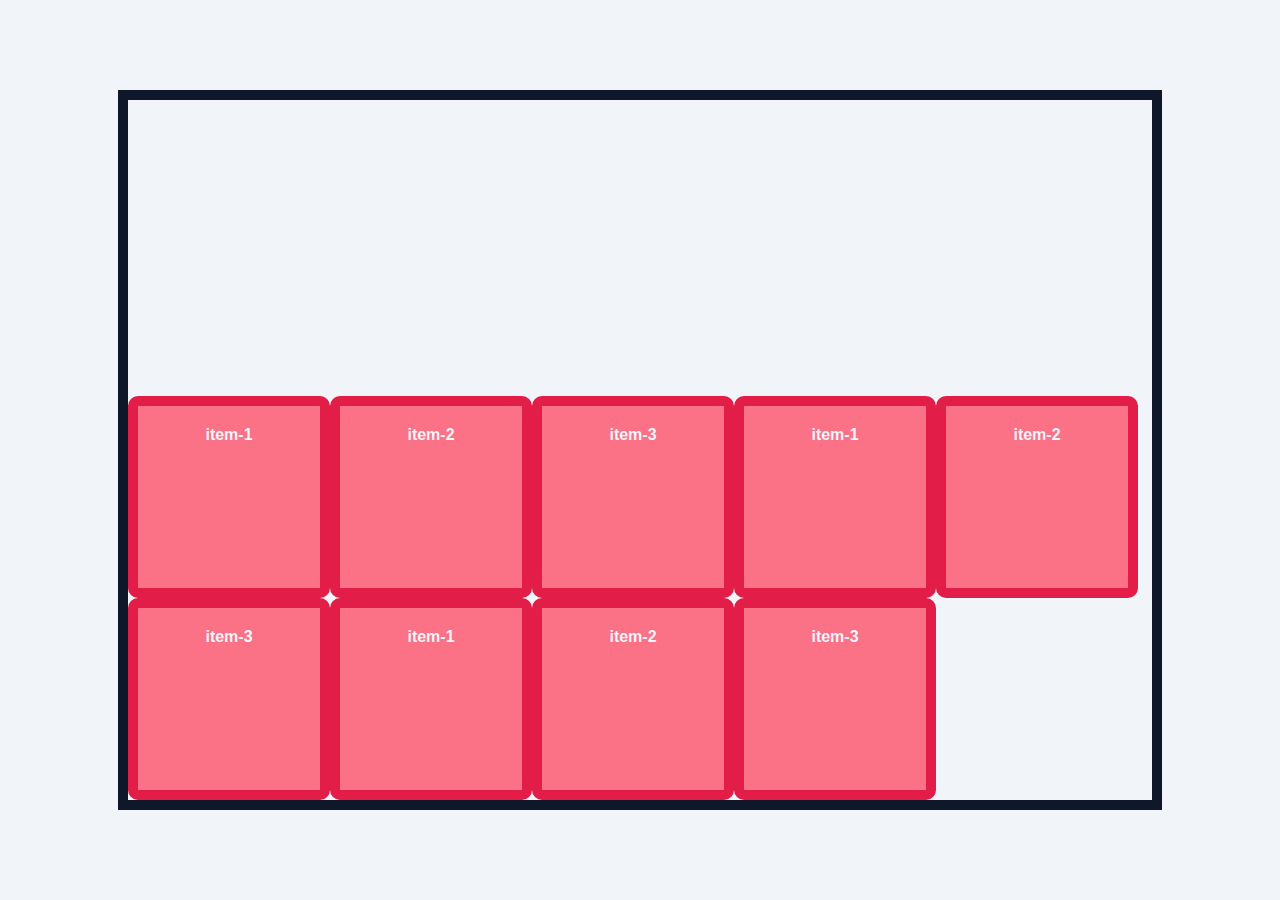
==== index.html @ e8972051 "new: everything" ====
<!DOCTYPE html>
<html lang="en">
<head>
    <meta charset="UTF-8">
    <meta name="viewport" content="width=device-width, initial-scale=1.0">
    <title>Flexbox</title>
    <link rel="stylesheet" href="style.css">
</head>
<body>
    <div class="container">
        <div class="item item-1">item-1</div>
        <div class="item item-2">item-2</div>
        <div class="item item-3">item-3</div>
        <div class="item item-4">item-1</div>
        <div class="item item-5">item-2</div>
        <div class="item item-6">item-3</div>
        <div class="item item-7">item-1</div>
        <div class="item item-8">item-2</div>
        <div class="item item-9">item-3</div>
    </div>
</body>
</html>
---- style.css ----
:root{
    --clr-dark: #0f172a ;    
    --clr-light:#f1f5f9;    
    --clr-accent: #e11d48 ;    
}

*,
*::before
*::after{
    box-sizing: border-box;
}

body{
    margin: 0;
    padding: 0;
    line-height: 1.6;
    word-spacing: 1.4px;
    font-family: "Roboto", sans-serif;
    color: var(--clr-dark);
    background-color: var(--clr-light);
    display: flex;
    justify-content: center;
    align-items: center;
    height: 100vh;
}

.container{
    width: 80%;
    height: 700px;
    margin: 0 auto;
    border: 10px solid var(--clr-dark);
}

.item{
    width: 150px;
    height: 150px;
    background-color: #fb7185;
    padding: 1rem;
    font-weight: 700;
    color: var(--clr-light);
    text-align: center;
    border: 10px solid var(--clr-accent);
    border-radius: 10px;
}

.container{
    display: flex;
    /*flex-direction: column;
    justify-content: space-evenly;
    align-items: baseline; */
    flex-wrap: wrap;
    align-content: flex-end;
}

.item-1{

}
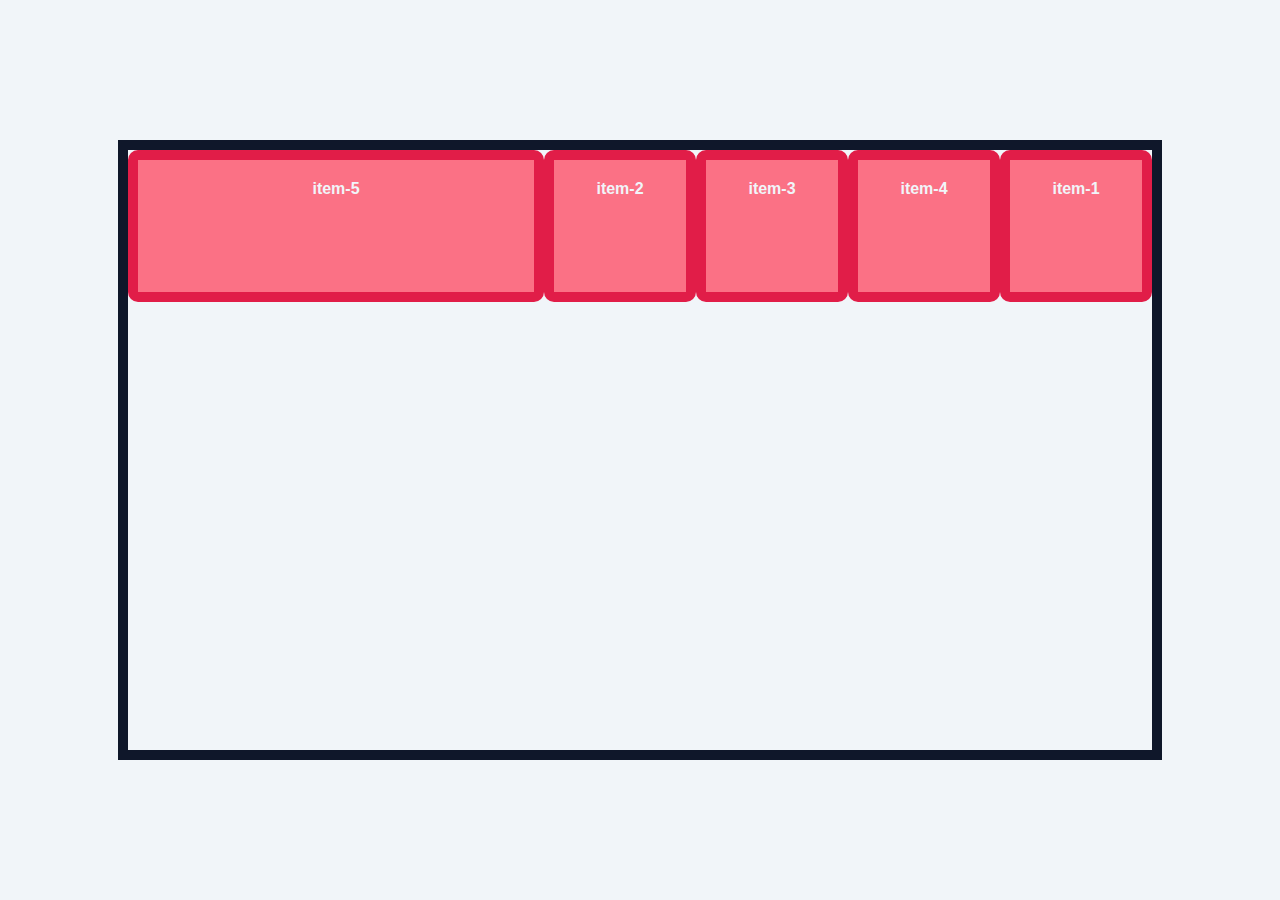
==== commit ec3e591a: "updated: css" ====
--- a/index.html
+++ b/index.html
@@ -11,12 +11,8 @@
         <div class="item item-1">item-1</div>
         <div class="item item-2">item-2</div>
         <div class="item item-3">item-3</div>
-        <div class="item item-4">item-1</div>
-        <div class="item item-5">item-2</div>
-        <div class="item item-6">item-3</div>
-        <div class="item item-7">item-1</div>
-        <div class="item item-8">item-2</div>
-        <div class="item item-9">item-3</div>
+        <div class="item item-4">item-4</div>
+        <div class="item item-5">item-5</div>
     </div>
 </body>
 </html>--- a/style.css
+++ b/style.css
@@ -26,14 +26,14 @@
 
 .container{
     width: 80%;
-    height: 700px;
+    height: 600px;
     margin: 0 auto;
     border: 10px solid var(--clr-dark);
 }
 
 .item{
-    width: 150px;
-    height: 150px;
+    width: 100px;
+    height: 100px;
     background-color: #fb7185;
     padding: 1rem;
     font-weight: 700;
@@ -46,12 +46,21 @@
 .container{
     display: flex;
     /*flex-direction: column;
-    justify-content: space-evenly;
-    align-items: baseline; */
-    flex-wrap: wrap;
-    align-content: flex-end;
+    justify-content: space-evenly;*/
+    align-items: flex-start; 
+    /* flex-wrap: wrap;
+    align-content: flex-start;
+    gap: 1em; */
 }
 
+.item-5{
+    flex-grow: 1;
+    /*flex-shrink: 0; */
+    /* flex-basis: 0px; */
+    /* flex: 1; */
+    /* align-self: center; */
+    order: -1;
+}
 .item-1{
-
-}+    order: 1;
+} 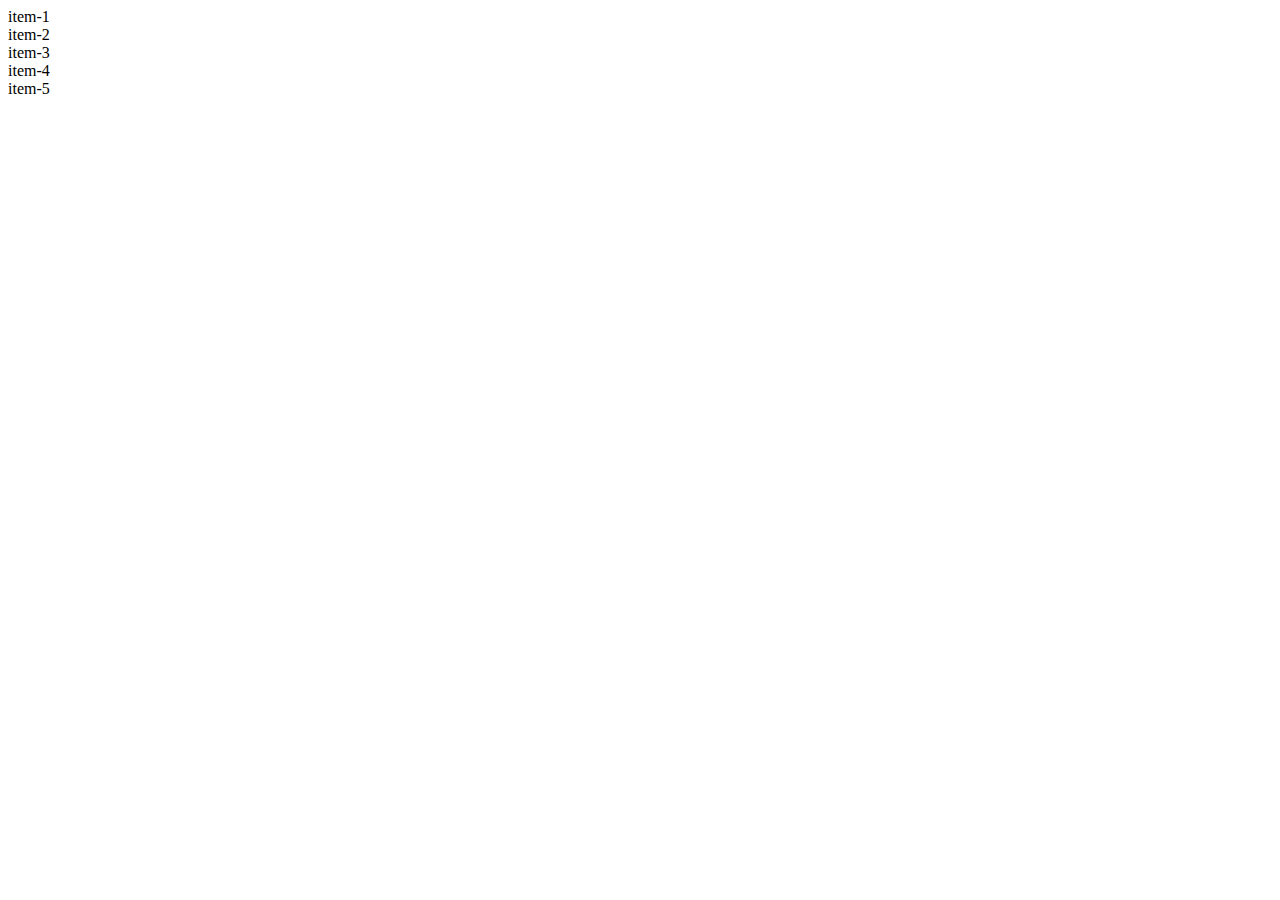
==== commit 9f8c4155: "add: design.css" ====
--- a/index.html
+++ b/index.html
@@ -4,7 +4,7 @@
     <meta charset="UTF-8">
     <meta name="viewport" content="width=device-width, initial-scale=1.0">
     <title>Flexbox</title>
-    <link rel="stylesheet" href="style.css">
+    <link rel="stylesheet" href="design.css">
 </head>
 <body>
     <div class="container">
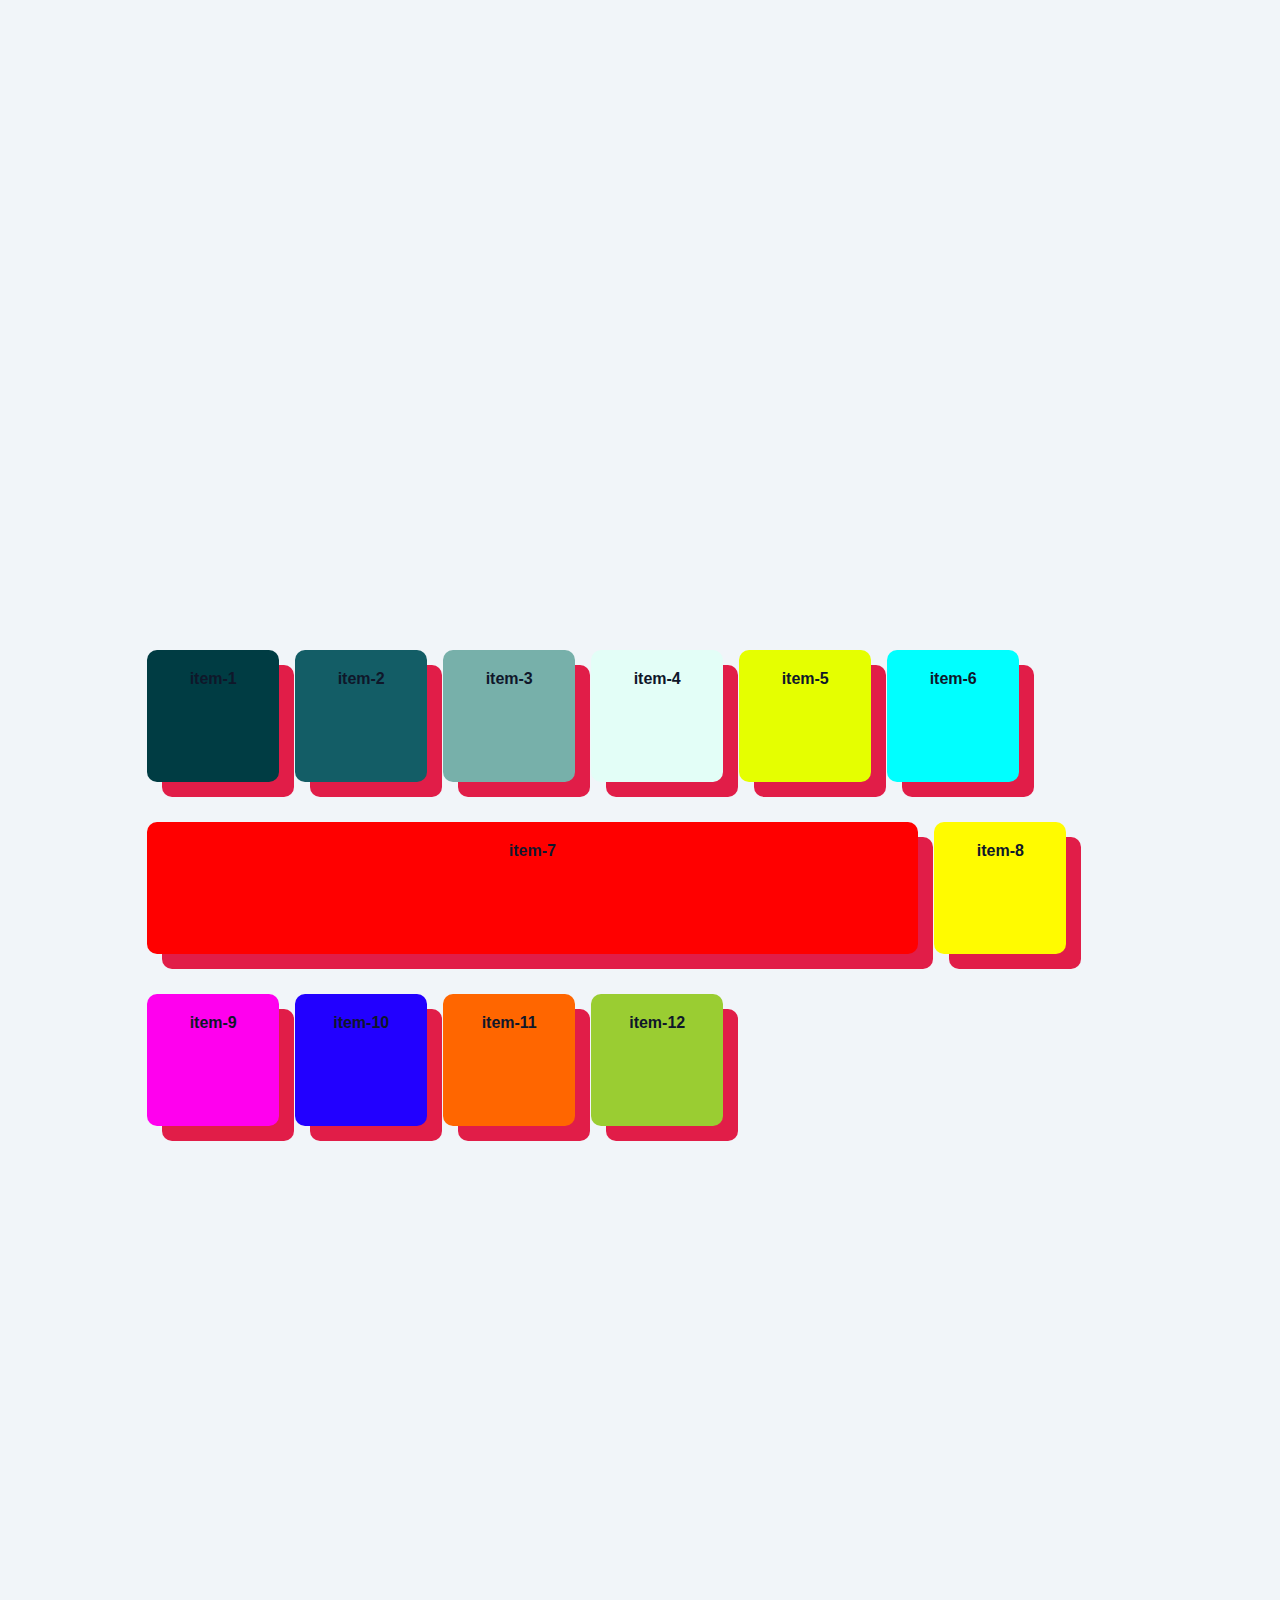
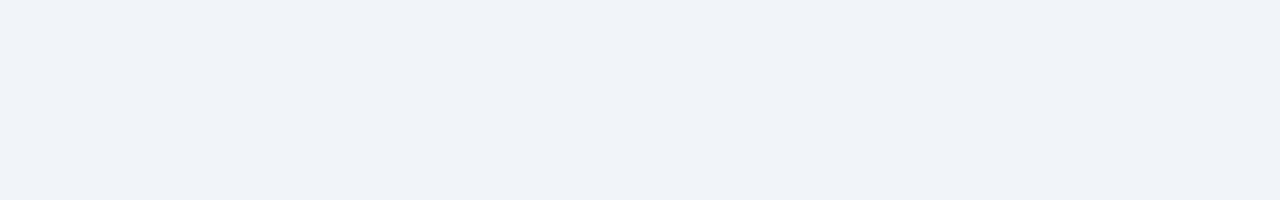
==== commit d757472d: "learned positioning" ====
--- a/index.html
+++ b/index.html
@@ -13,6 +13,13 @@
         <div class="item item-3">item-3</div>
         <div class="item item-4">item-4</div>
         <div class="item item-5">item-5</div>
+        <div class="item item-6">item-6</div>
+        <div class="item item-7">item-7</div>
+        <div class="item item-8">item-8</div>
+        <div class="item item-9">item-9</div>
+        <div class="item item-10">item-10</div>
+        <div class="item item-11">item-11</div>
+        <div class="item item-12">item-12</div>
     </div>
 </body>
 </html>--- a/design.css
+++ b/design.css
@@ -0,0 +1,118 @@
+:root{
+    --clr-dark: #0f172a ;    
+    --clr-light:#f1f5f9;    
+    --clr-accent: #e11d48 ;    
+}
+
+*,
+*::before
+*::after{
+    box-sizing: border-box;
+}
+
+
+
+body{
+    margin: 0;
+    padding: 0;
+    line-height: 1.6;
+    word-spacing: 1.4px;
+    font-family: "Roboto", sans-serif;
+    color: var(--clr-dark);
+    background-color: var(--clr-light);
+    display: flex;
+    justify-content: center;
+    align-items: center;
+    height: 200vh;
+}
+
+.container{
+    width: 77%;
+    height: 500px;
+    margin: 0 auto;
+
+}
+
+.item{
+    width: 100px;
+    height: 100px;
+    background-color: #fb7185;
+    padding: 1rem;
+    font-weight: 700;
+    color: var(--clr-light);
+    text-align: center;
+    /* border: 1px solid var(--clr-accent); */
+    border-radius: 10px;
+    box-shadow: 15px 15px #e11d48;
+    cursor: pointer;
+    /* transition: all ease-in-out 100ms; */
+}
+
+.item:hover{
+    transform: translate(5px, 5px);
+    box-shadow: 10px 10px #e11d48;
+}
+
+.container{
+    display: flex;
+    /*flex-direction: column;
+    justify-content: space-evenly;*/
+    align-items: flex-start; 
+    flex-wrap: wrap;
+    /*align-content: flex-start;*/
+    gap: 1em; 
+}
+
+.item-1{
+    color: #0f172a;
+    background-color: #003C43;
+} 
+.item-2{
+    color: #0f172a;
+    background-color: #135D66;
+} 
+.item-3{
+    color: #0f172a;
+    background-color: #77B0AA;
+} 
+.item-4{
+    color: #0f172a;
+    background-color: #E3FEF7;
+} 
+.item-5{
+    color: #0f172a;
+    background-color: rgb(229, 255, 0);
+} 
+.item-6{
+    color: #0f172a;
+    background-color: aqua;
+} 
+.item-7{
+    position: sticky;
+    top: 50px;
+    width: 75%;
+    color: #0f172a;
+    background-color: rgb(255, 0, 0);
+} 
+.item-8{
+    color: #0f172a;
+    background-color: rgb(255, 251, 0);
+} 
+.item-9{
+    color: #0f172a;
+    background-color: rgb(255, 0, 238);
+} 
+.item-10{
+    color: #0f172a;
+    background-color: rgb(34, 0, 255);
+} 
+.item-11{
+    color: #0f172a;
+    background-color: rgb(255, 102, 0);
+} 
+
+
+.item-12{
+    color: #0f172a;
+    background-color: yellowgreen;
+} 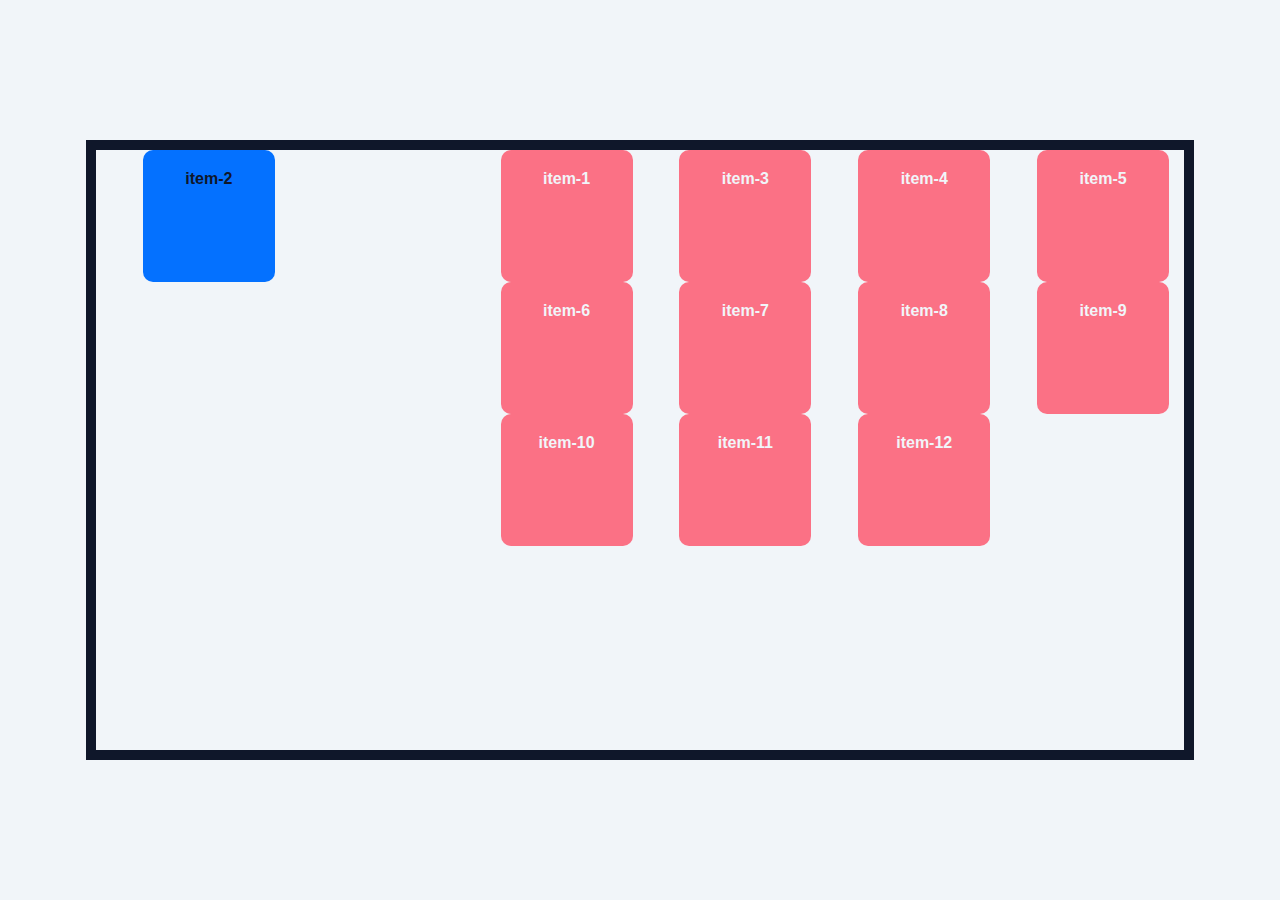
==== commit 60fbea25: "added: grid.css" ====
--- a/index.html
+++ b/index.html
@@ -4,7 +4,7 @@
     <meta charset="UTF-8">
     <meta name="viewport" content="width=device-width, initial-scale=1.0">
     <title>Flexbox</title>
-    <link rel="stylesheet" href="design.css">
+    <link rel="stylesheet" href="grid.css">
 </head>
 <body>
     <div class="container">
--- a/grid.css
+++ b/grid.css
@@ -0,0 +1,63 @@
+:root{
+    --clr-dark: #0f172a ;    
+    --clr-light:#f1f5f9;    
+    --clr-accent: #e11d48 ;    
+}
+
+*,
+*::before
+*::after{
+    box-sizing: border-box;
+}
+
+body{
+    margin: 0;
+    padding: 0;
+    line-height: 1.6;
+    word-spacing: 1.4px;
+    font-family: "Roboto", sans-serif;
+    color: var(--clr-dark);
+    background-color: var(--clr-light);
+    display: flex;
+    justify-content: center;
+    align-items: center;
+    height: 100vh;
+}
+
+.container{
+    width: 85%;
+    height: 600px;
+    margin: 0 auto;
+    border: 10px solid var(--clr-dark);
+}
+
+.item{
+    width: 100px;
+    height: 100px;
+    background-color: #fb7185;
+    padding: 1rem;
+    font-weight: 700;
+    color: var(--clr-light);
+    text-align: center;
+    border-radius: 10px;
+}
+
+.container{
+    display: grid;
+    grid-template-rows: 100px 100px 100px 100px 100px 100px;
+    grid-template-columns:  100px 100px 100px 100px 100px 100px;
+    justify-content: space-evenly;
+    /* align-items: flex-start;  */
+    flex-wrap: wrap;
+    /* align-content: flex-start; */
+    gap: 2em; 
+}
+
+.item-2{
+    grid-column-start: 1;
+    grid-column-end: 3;
+    grid-row-start: 1;
+    grid-row-end: 5;
+    color: #0f172a;
+    background-color: #0471ff;
+} 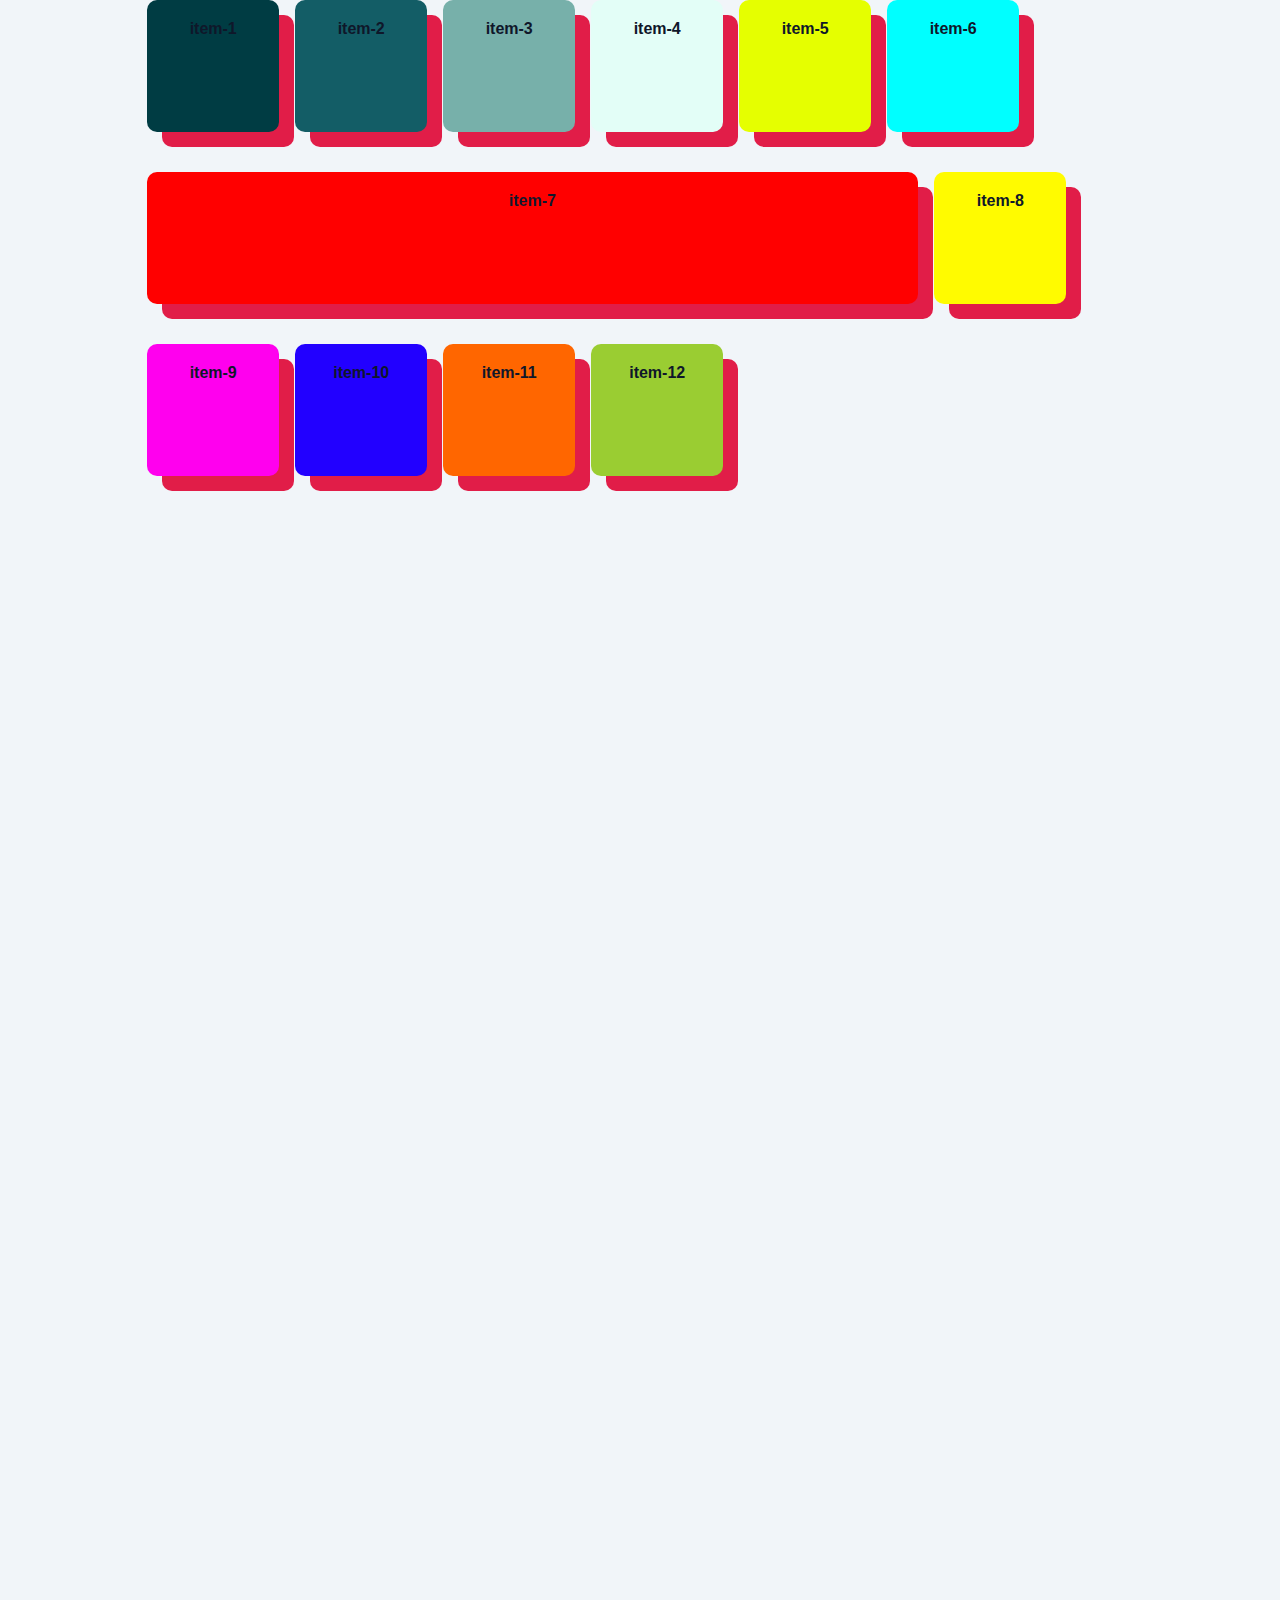
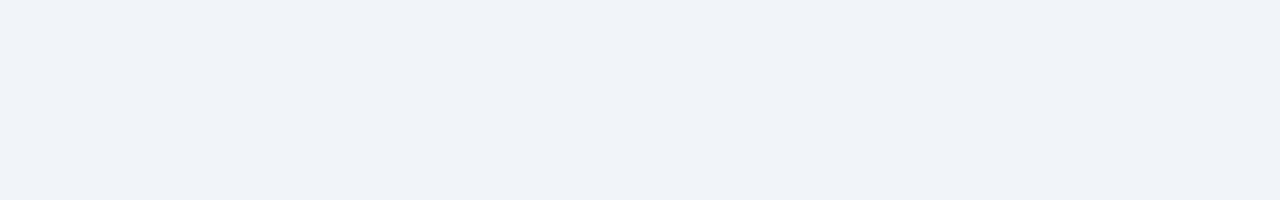
==== commit a6720ef4: "add: grid" ====
--- a/index.html
+++ b/index.html
@@ -4,7 +4,7 @@
     <meta charset="UTF-8">
     <meta name="viewport" content="width=device-width, initial-scale=1.0">
     <title>Flexbox</title>
-    <link rel="stylesheet" href="grid.css">
+    <link rel="stylesheet" href="design.css">
 </head>
 <body>
     <div class="container">
--- a/design.css
+++ b/design.css
@@ -0,0 +1,119 @@
+:root{
+    --clr-dark: #0f172a ;    
+    --clr-light:#f1f5f9;    
+    --clr-accent: #e11d48 ;    
+}
+
+*,
+*::before
+*::after{
+    box-sizing: border-box;
+}
+
+
+
+body{
+    margin: 0;
+    padding: 0;
+    line-height: 1.6;
+    word-spacing: 1.4px;
+    font-family: "Roboto", sans-serif;
+    color: var(--clr-dark);
+    background-color: var(--clr-light);
+    display: flex;
+    justify-content: center;
+    
+    height: 200vh;
+}
+
+.container{
+    width: 77%;
+    height: 500px;
+    margin: 0 auto;
+
+}
+
+.item{
+    width: 100px;
+    height: 100px;
+    background-color: #fb7185;
+    padding: 1rem;
+    font-weight: 700;
+    color: var(--clr-light);
+    text-align: center;
+    /* border: 1px solid var(--clr-accent); */
+    border-radius: 10px;
+    box-shadow: 15px 15px #e11d48;
+    cursor: pointer;
+    /* transition: all ease-in-out 100ms; */
+}
+
+.item:hover{
+    transform: translate(5px, 5px);
+    box-shadow: 10px 10px #e11d48;
+}
+
+.container{
+    display: flex;
+    /*flex-direction: column;
+    justify-content: space-evenly;*/
+    align-items: flex-start; 
+    flex-wrap: wrap;
+    /*align-content: flex-start;*/
+    gap: 1em; 
+}
+
+.item-1{
+    color: #0f172a;
+    background-color: #003C43;
+} 
+.item-2{
+    color: #0f172a;
+    background-color: #135D66;
+} 
+.item-3{
+    color: #0f172a;
+    background-color: #77B0AA;
+} 
+.item-4{
+    color: #0f172a;
+    background-color: #E3FEF7;
+} 
+.item-5{
+    color: #0f172a;
+    background-color: rgb(229, 255, 0);
+} 
+.item-6{
+    color: #0f172a;
+    background-color: aqua;
+} 
+.item-7{
+    position: sticky;
+    top: 50px;
+    width: 75%;
+    z-index: 1;
+    color: #0f172a;
+    background-color: rgb(255, 0, 0);
+} 
+.item-8{
+    color: #0f172a;
+    background-color: rgb(255, 251, 0);
+} 
+.item-9{
+    color: #0f172a;
+    background-color: rgb(255, 0, 238);
+} 
+.item-10{
+    color: #0f172a;
+    background-color: rgb(34, 0, 255);
+} 
+.item-11{
+    color: #0f172a;
+    background-color: rgb(255, 102, 0);
+} 
+
+
+.item-12{
+    color: #0f172a;
+    background-color: yellowgreen;
+} 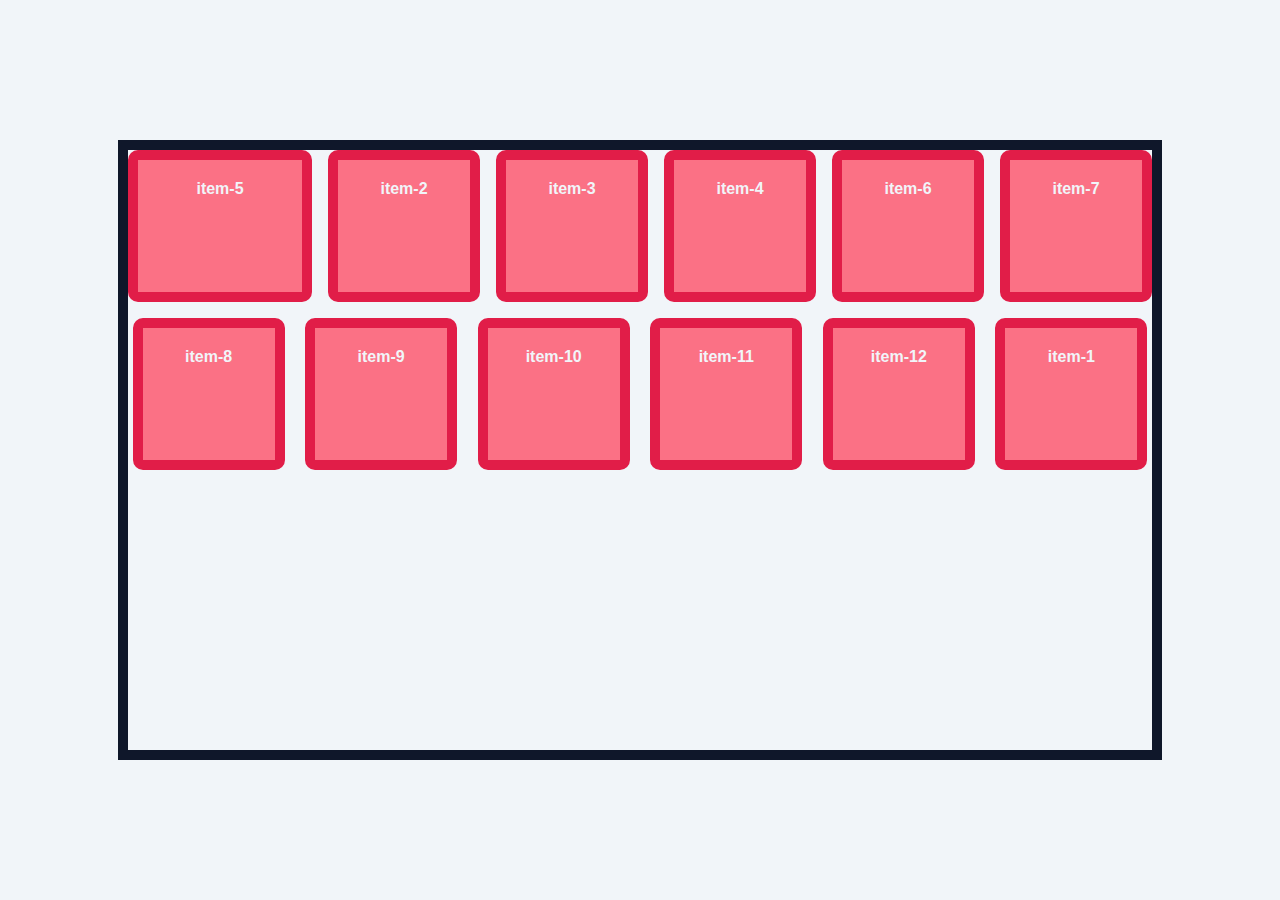
==== commit 8e341538: "updated: grid" ====
--- a/index.html
+++ b/index.html
@@ -4,7 +4,7 @@
     <meta charset="UTF-8">
     <meta name="viewport" content="width=device-width, initial-scale=1.0">
     <title>Flexbox</title>
-    <link rel="stylesheet" href="design.css">
+    <link rel="stylesheet" href="style.css">
 </head>
 <body>
     <div class="container">
--- a/style.css
+++ b/style.css
@@ -0,0 +1,66 @@
+:root{
+    --clr-dark: #0f172a ;    
+    --clr-light:#f1f5f9;    
+    --clr-accent: #e11d48 ;    
+}
+
+*,
+*::before
+*::after{
+    box-sizing: border-box;
+}
+
+body{
+    margin: 0;
+    padding: 0;
+    line-height: 1.6;
+    word-spacing: 1.4px;
+    font-family: "Roboto", sans-serif;
+    color: var(--clr-dark);
+    background-color: var(--clr-light);
+    display: flex;
+    justify-content: center;
+    align-items: center;
+    height: 100vh;
+}
+
+.container{
+    width: 80%;
+    height: 600px;
+    margin: 0 auto;
+    border: 10px solid var(--clr-dark);
+}
+
+.item{
+    width: 100px;
+    height: 100px;
+    background-color: #fb7185;
+    padding: 1rem;
+    font-weight: 700;
+    color: var(--clr-light);
+    text-align: center;
+    border: 10px solid var(--clr-accent);
+    border-radius: 10px;
+}
+
+.container{
+    display: flex;
+    /*flex-direction: column;*/
+    justify-content: space-evenly;
+    align-items: flex-start; 
+    flex-wrap: wrap;
+    align-content: flex-start;
+    gap: 1em; 
+}
+
+.item-5{
+    flex-grow: 1;
+    /*flex-shrink: 0; */
+    /* flex-basis: 0px; */
+    /* flex: 1; */
+    /* align-self: center; */
+    order: -1;
+}
+.item-1{
+    order: 1;
+} 